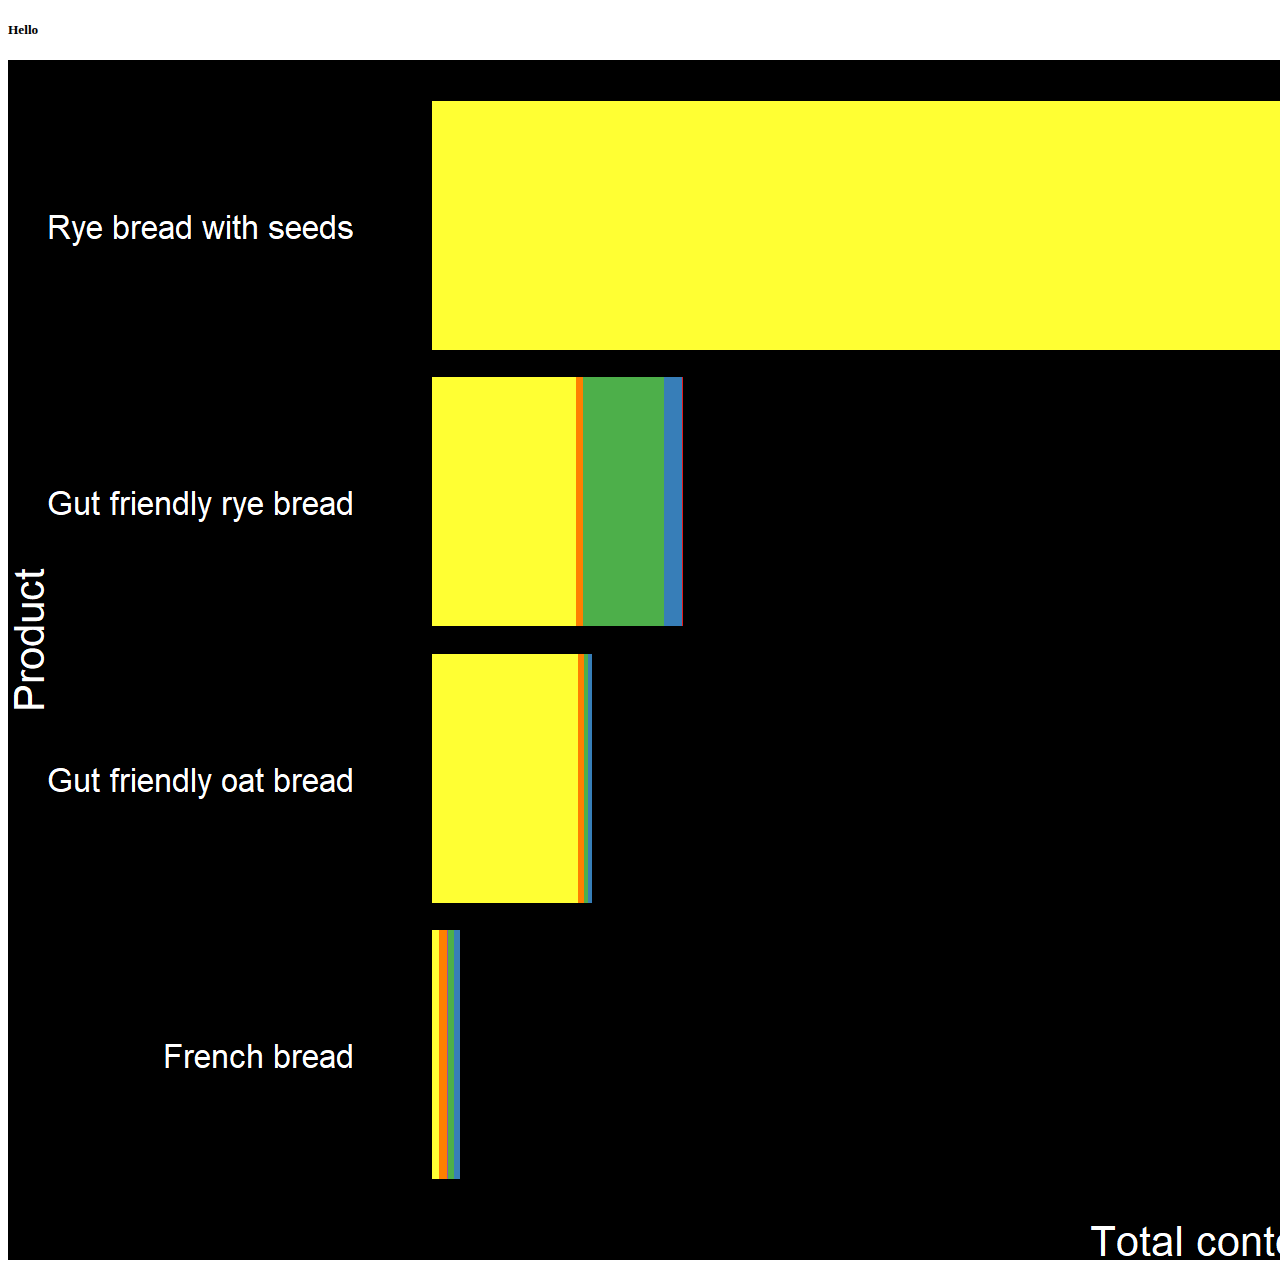
==== index.html @ 82f13395 "Initial commit" ====
<!DOCTYPE html>
<html lang="en">
<head>
  <meta charset="UTF-8">
  <link rel="stylesheet" href="style.css">
  <meta name="viewport" content="width=device-width, initial-scale=1.0">
  <title>Document</title>
</head>
<body>
  
  <h5>Hello</h5>
<div class="img-holder">
  <img class="big-img" src="plots/total_barplot.png" alt="bar plot of total phytochemical contents" usemap="#linkmapping">

</div>
  
  

  <map name="linkmapping">
    <area shape="rect" coords="635,120,675,130" href="alkaloid.html" alt="">
  </map>

</body>
</html>
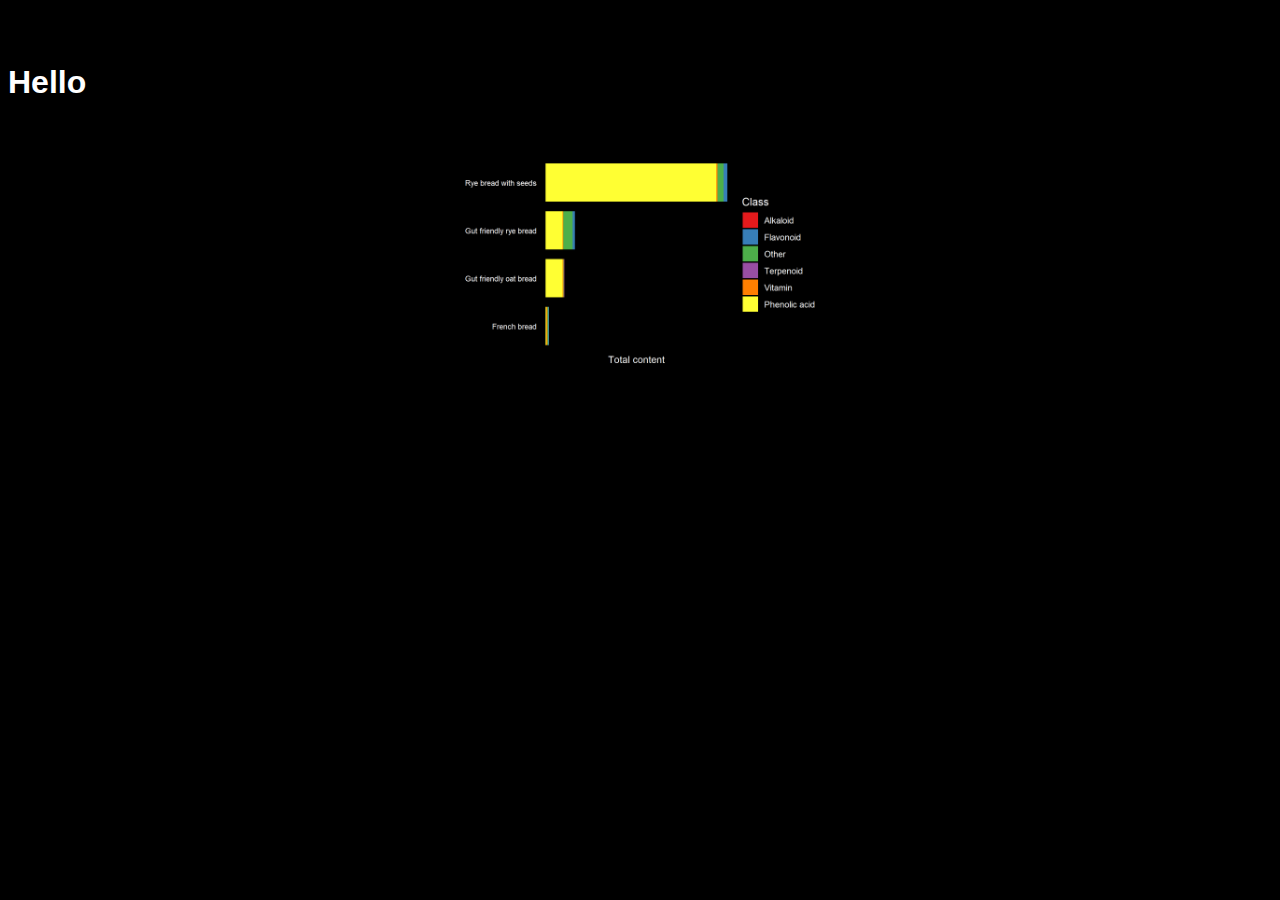
==== commit 56872df4: "Modified link to alkaloids" ====
--- a/index.html
+++ b/index.html
@@ -17,7 +17,7 @@
   
 
   <map name="linkmapping">
-    <area shape="rect" coords="635,120,675,130" href="alkaloid.html" alt="">
+    <area shape="rect" coords="300,60,330,70" href="alkaloid.html" alt="">
   </map>
 
 </body>
--- a/style.css
+++ b/style.css
@@ -0,0 +1,26 @@
+/* Whole document: */
+body {
+  font-family: Helvetica;
+  font-size: 16pt;
+  color: white;
+  background-color: #000000;
+}
+
+.big-img {
+  max-width: 350px;
+}
+
+.img-holder {
+  text-align: center;
+}
+
+/* Headers */
+h1,
+h2,
+h3,
+h4,
+h5,
+h6 {
+  margin-top: 2em;
+  font-size: 24pt;
+}
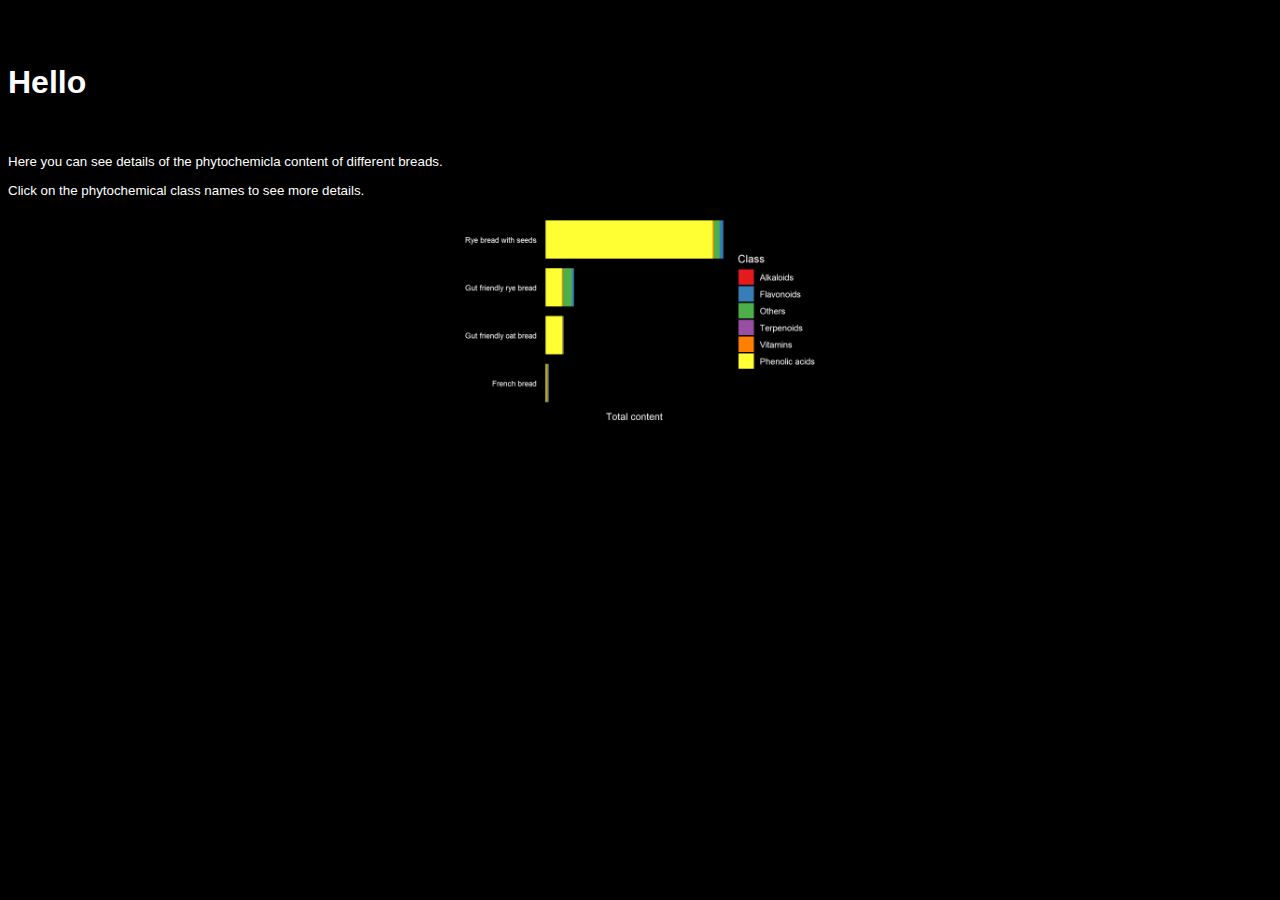
==== commit ccd1a652: "Added other pages" ====
--- a/index.html
+++ b/index.html
@@ -9,15 +9,21 @@
 <body>
   
   <h5>Hello</h5>
-<div class="img-holder">
-  <img class="big-img" src="plots/total_barplot.png" alt="bar plot of total phytochemical contents" usemap="#linkmapping">
 
-</div>
-  
-  
+  <p>Here you can see details of the phytochemicla content of different breads.</p>
+  <p>Click on the phytochemical class names to see more details.</p>
+
+  <div class="img-holder">
+    <img class="big-img" src="plots/total_barplot.png" alt="bar plot of total phytochemical contents" usemap="#linkmapping">
+  </div>  
 
   <map name="linkmapping">
-    <area shape="rect" coords="300,60,330,70" href="alkaloid.html" alt="">
+    <area shape="rect" coords="293,60,330,70" href="alkaloids.html" alt="">
+    <area shape="rect" coords="293,80,336,88" href="flavonoids.html" alt="">
+    <area shape="rect" coords="293,95,322,105" href="others.html" alt="">
+    <area shape="rect" coords="293,112,338,121" href="terpenoids.html" alt="">
+    <area shape="rect" coords="293,129,328,138" href="vitamins.html" alt="">
+    <area shape="rect" coords="293,146,350,155" href="phenolic_acids.html" alt="">
   </map>
 
 </body>
--- a/style.css
+++ b/style.css
@@ -1,9 +1,13 @@
 /* Whole document: */
 body {
   font-family: Helvetica;
-  font-size: 16pt;
+  font-size: 10pt;
   color: white;
   background-color: #000000;
+}
+
+a {
+  color: white;
 }
 
 .big-img {
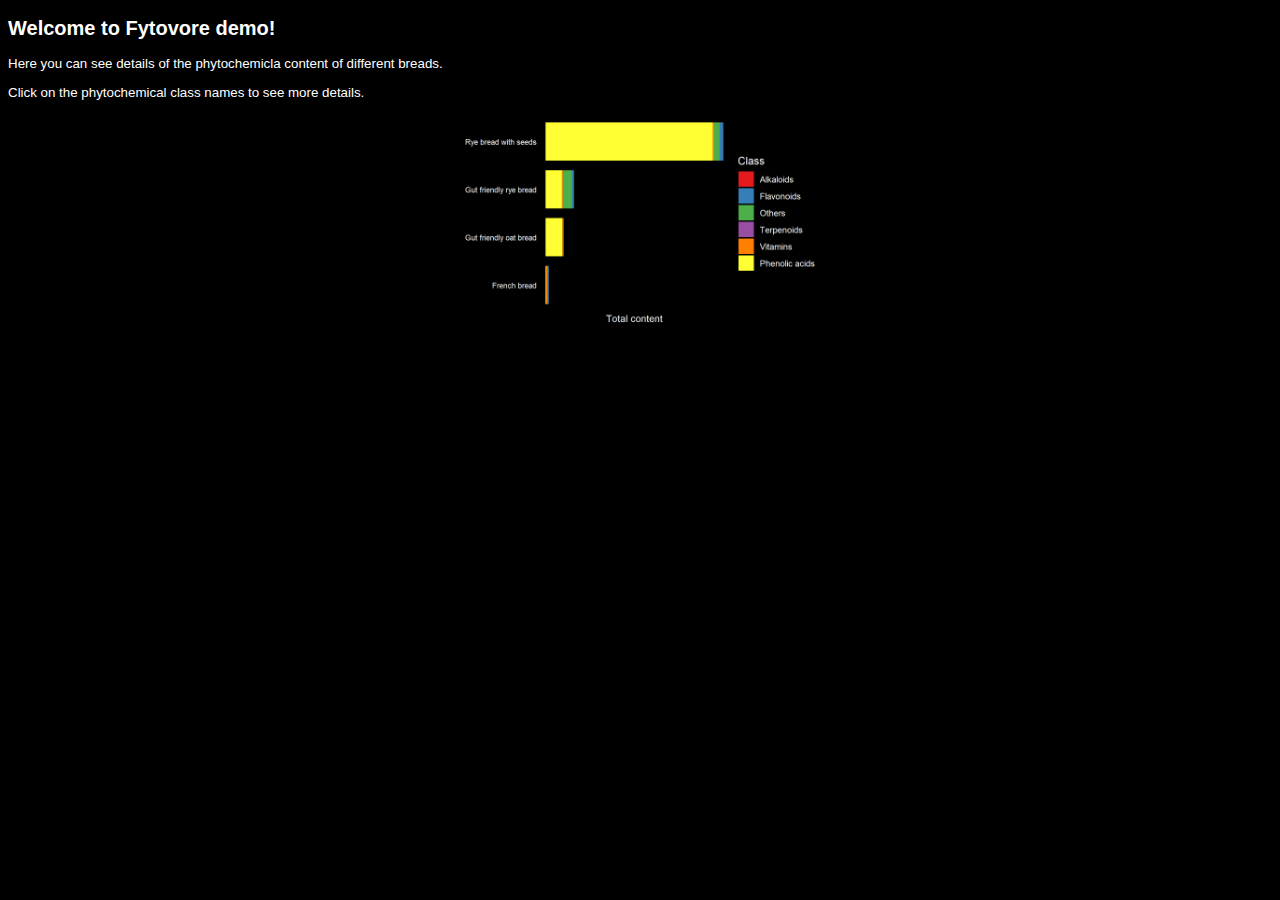
==== commit 3420a82f: "Updated header and title" ====
--- a/index.html
+++ b/index.html
@@ -4,11 +4,11 @@
   <meta charset="UTF-8">
   <link rel="stylesheet" href="style.css">
   <meta name="viewport" content="width=device-width, initial-scale=1.0">
-  <title>Document</title>
+  <title>Fytovore</title>
 </head>
 <body>
   
-  <h5>Hello</h5>
+  <h2>Welcome to Fytovore demo!</h2>
 
   <p>Here you can see details of the phytochemicla content of different breads.</p>
   <p>Click on the phytochemical class names to see more details.</p>
--- a/style.css
+++ b/style.css
@@ -17,14 +17,3 @@
 .img-holder {
   text-align: center;
 }
-
-/* Headers */
-h1,
-h2,
-h3,
-h4,
-h5,
-h6 {
-  margin-top: 2em;
-  font-size: 24pt;
-}
